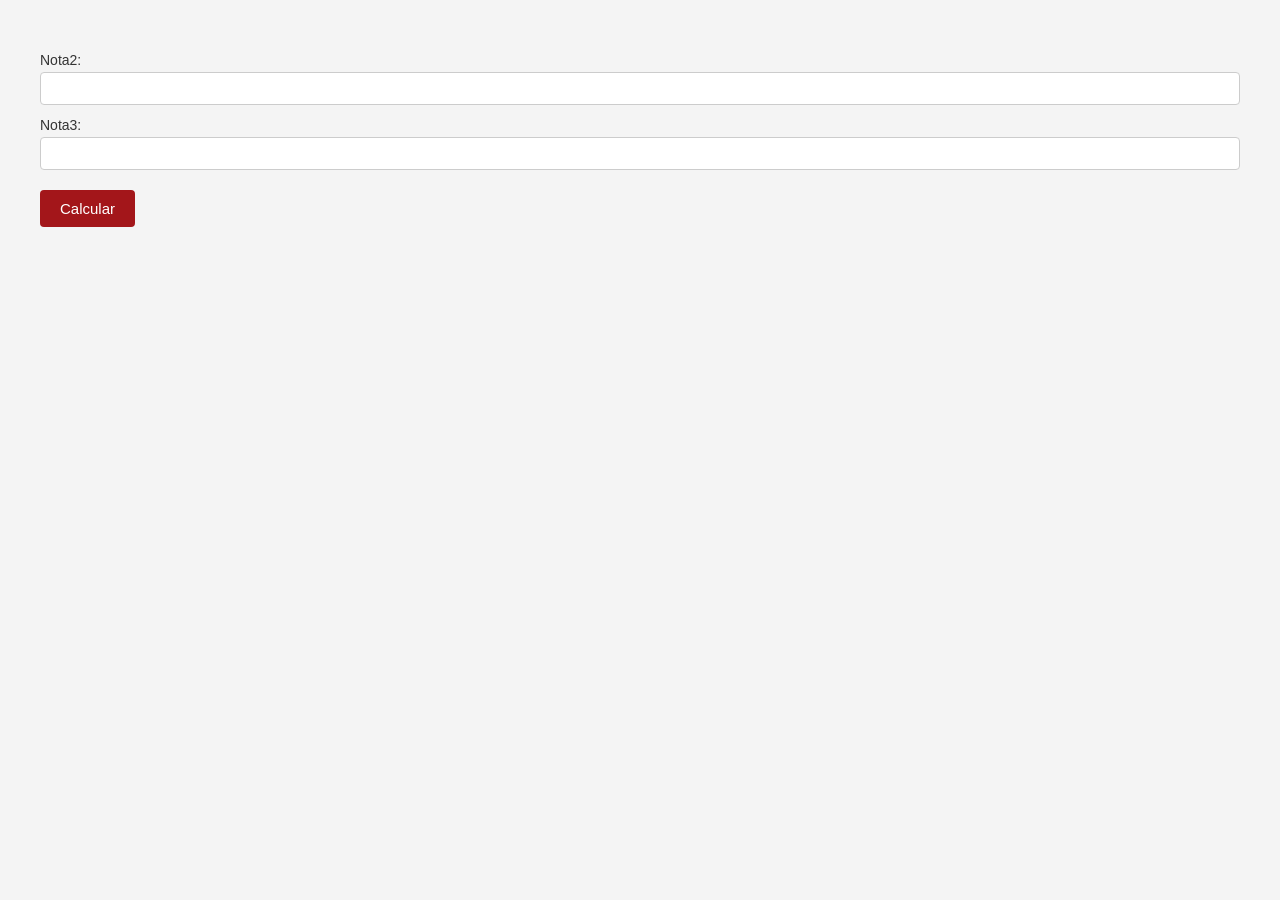
==== index.html @ 06190e70 "Refactor: Renombrar archivos" ====
<!DOCTYPE html>
<html lang="es">
<head>
    <meta charset="UTF-8">
    <title>pagina</title>
    <link rel="stylesheet" href="estilos-del-sitio.CSS">
</head>
<body>

    <div class="Notas>
        <h1>Calculadora de Promedio</h1>
        <p>Ingrese las tres notas del corte para calcular el promedio.</p>

        <label>Nota1:</label>
        <input type="number" id="n1" step="0.1">

        <label>Nota2:</label>
        <input type="number" id="n2" step="0.1">

        <label>Nota3:</label>
        <input type="number" id="n3" step="0.1">

        <button onclick="calcularPromedio()">Calcular</button>

        <p id="resultado"></p>
        <p id="resultadoFinal"></p>
    </div>

<script>

let listaDeNotas = [];
let PROMEDIO = 0;
let CANTIDAD_NOTAS = 3;

function calcularPromedio() {

    let valorN1 = parseFloat(document.getElementById("n1").value);
    let valorN2 = parseFloat(document.getElementById("n2").value);
    let valorN3 = parseFloat(document.getElementById("n3").value);

    console.log("valores capturados:", valorN1, valorN2, valorN3);

    if (isNaN(valorN1) || isNaN(valorN2) || isNaN(valorN3)) {
        document.getElementById("resultado").innerHTML = "Debe ingresar las tres notas.";
        return;
    }

    PROMEDIO = (valorN1 + valorN2 + valorN3) / CANTIDAD_NOTAS;

    document.getElementById("resultado").innerHTML = "Promedio: " + PROMEDIO.toFixed(2);

    if (PROMEDIO >= 3.0) {
        document.getElementById("resultadoFinal").innerHTML = "Resultado: aprobado";
    } else {
        document.getElementById("resultadoFinal").innerHTML = "Resultado: reprobado";
    }

    console.log("promedio calculado");
}

// function calcularAntiguo(nota1, nota2) {
//     let suma = nota1 + nota2;
//     return suma / 2;
// }

console.log("pagina cargada");

</script>

</body>
</html>
---- estilos-del-sitio.CSS ----
body {
    font-family: Arial, sans-serif;
    background-color: #f4f4f4;
    margin: 0;
    padding: 40px;
}

.cont1 {
    background-color: #ffffff;
    max-width: 480px;
    margin: 0 auto;
    padding: 30px;
    border-radius: 8px;
    box-shadow: 0 2px 8px rgba(0, 0, 0, 0.1);
}

h1 {
    color: #a3161a;
    font-size: 24px;
    margin-top: 0;
}

label {
    display: block;
    margin-top: 12px;
    font-size: 14px;
    color: #333333;
}

input {
    width: 100%;
    padding: 8px;
    margin-top: 4px;
    border: 1px solid #cccccc;
    border-radius: 4px;
    box-sizing: border-box;
}

button {
    margin-top: 20px;
    padding: 10px 20px;
    background-color: #a3161a;
    color: #ffffff;
    border: none;
    border-radius: 4px;
    cursor: pointer;
    font-size: 15px;
}

button:hover {
    background-color: #8c1216;
}

#r {
    margin-top: 20px;
    font-size: 18px;
    font-weight: bold;
    color: #333333;
}

#r2 {
    font-size: 15px;
    color: #666666;
}
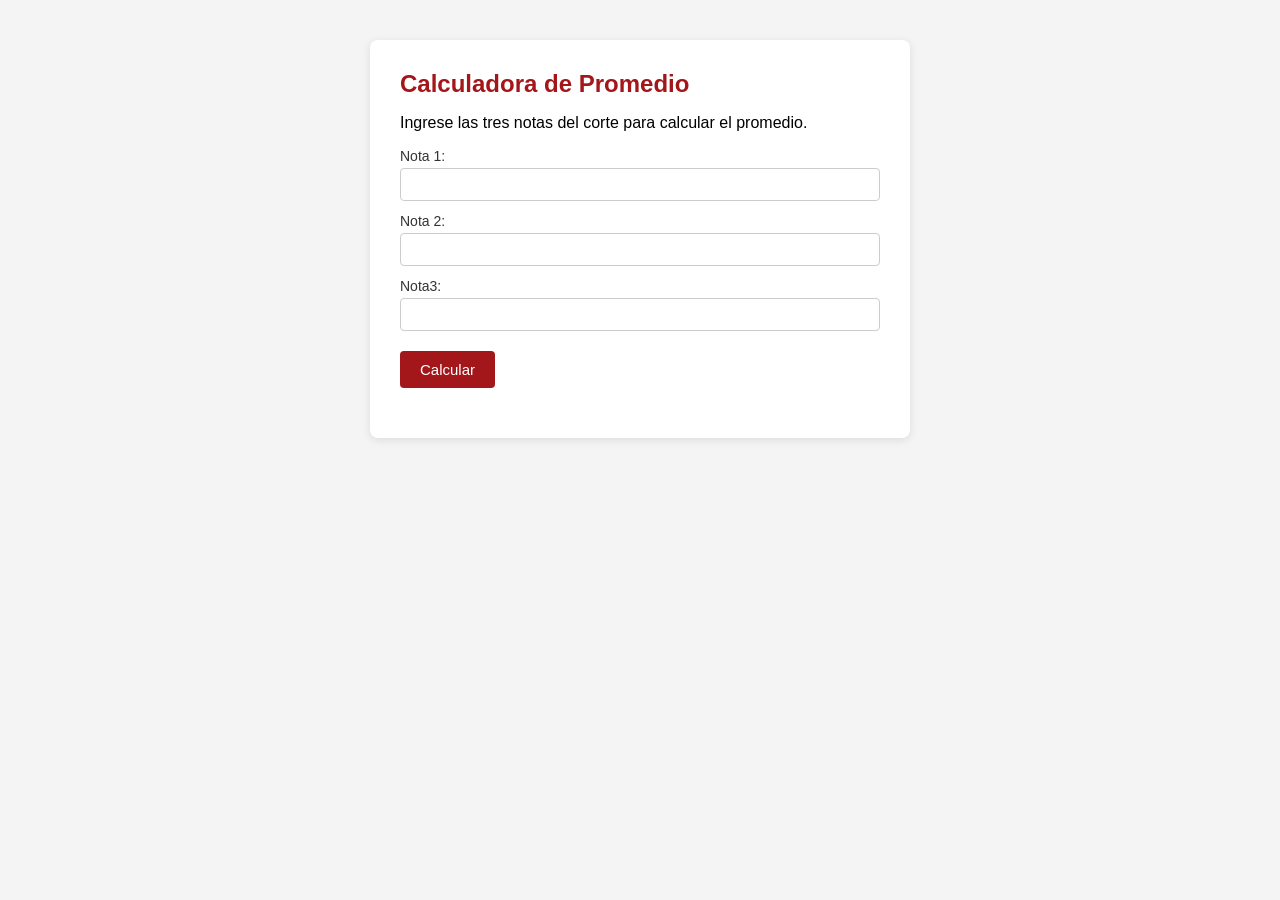
==== commit aaafad08: "Fix: Arreglo de los titulos y el texto" ====
--- a/index.html
+++ b/index.html
@@ -7,14 +7,14 @@
 </head>
 <body>
 
-    <div class="Notas>
+    <div class="Notas">
         <h1>Calculadora de Promedio</h1>
         <p>Ingrese las tres notas del corte para calcular el promedio.</p>
 
-        <label>Nota1:</label>
+        <label>Nota 1:</label>
         <input type="number" id="n1" step="0.1">
 
-        <label>Nota2:</label>
+        <label>Nota 2:</label>
         <input type="number" id="n2" step="0.1">
 
         <label>Nota3:</label>
--- a/estilos-del-sitio.CSS
+++ b/estilos-del-sitio.CSS
@@ -5,7 +5,7 @@
     padding: 40px;
 }
 
-.cont1 {
+.Notas {
     background-color: #ffffff;
     max-width: 480px;
     margin: 0 auto;
@@ -51,14 +51,14 @@
     background-color: #8c1216;
 }
 
-#r {
+#resultado {
     margin-top: 20px;
     font-size: 18px;
     font-weight: bold;
     color: #333333;
 }
 
-#r2 {
+#resultadoFinal {
     font-size: 15px;
     color: #666666;
 }
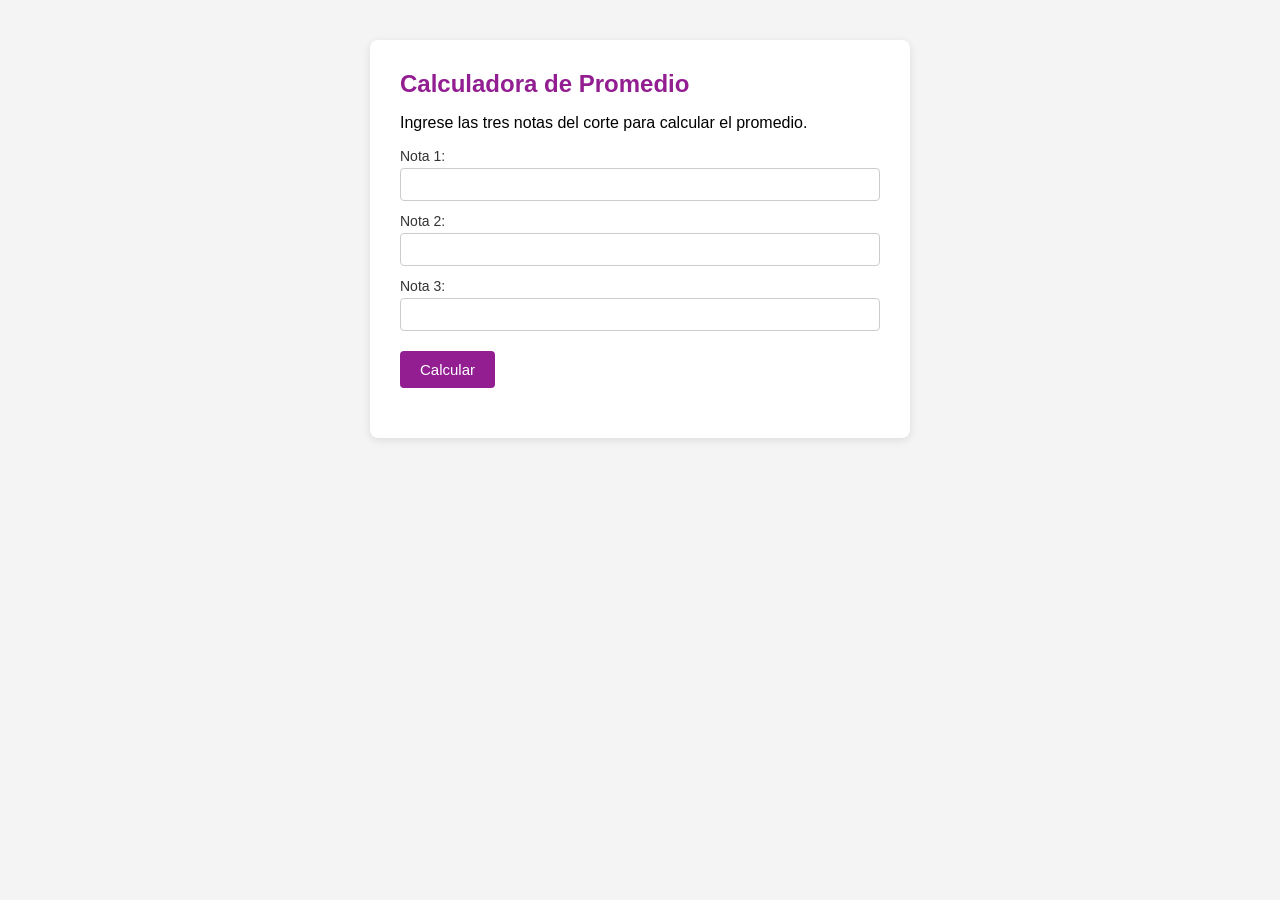
==== commit 34a69dd6: "Style: Cambio en el formato (Nota 3)" ====
--- a/index.html
+++ b/index.html
@@ -17,7 +17,7 @@
         <label>Nota 2:</label>
         <input type="number" id="n2" step="0.1">
 
-        <label>Nota3:</label>
+        <label>Nota 3:</label>
         <input type="number" id="n3" step="0.1">
 
         <button onclick="calcularPromedio()">Calcular</button>
--- a/estilos-del-sitio.CSS
+++ b/estilos-del-sitio.CSS
@@ -15,7 +15,7 @@
 }
 
 h1 {
-    color: #a3161a;
+    color: #921e92;
     font-size: 24px;
     margin-top: 0;
 }
@@ -39,7 +39,7 @@
 button {
     margin-top: 20px;
     padding: 10px 20px;
-    background-color: #a3161a;
+    background-color: #921e92;
     color: #ffffff;
     border: none;
     border-radius: 4px;
@@ -48,7 +48,7 @@
 }
 
 button:hover {
-    background-color: #8c1216;
+    background-color: #921e92;
 }
 
 #resultado {
